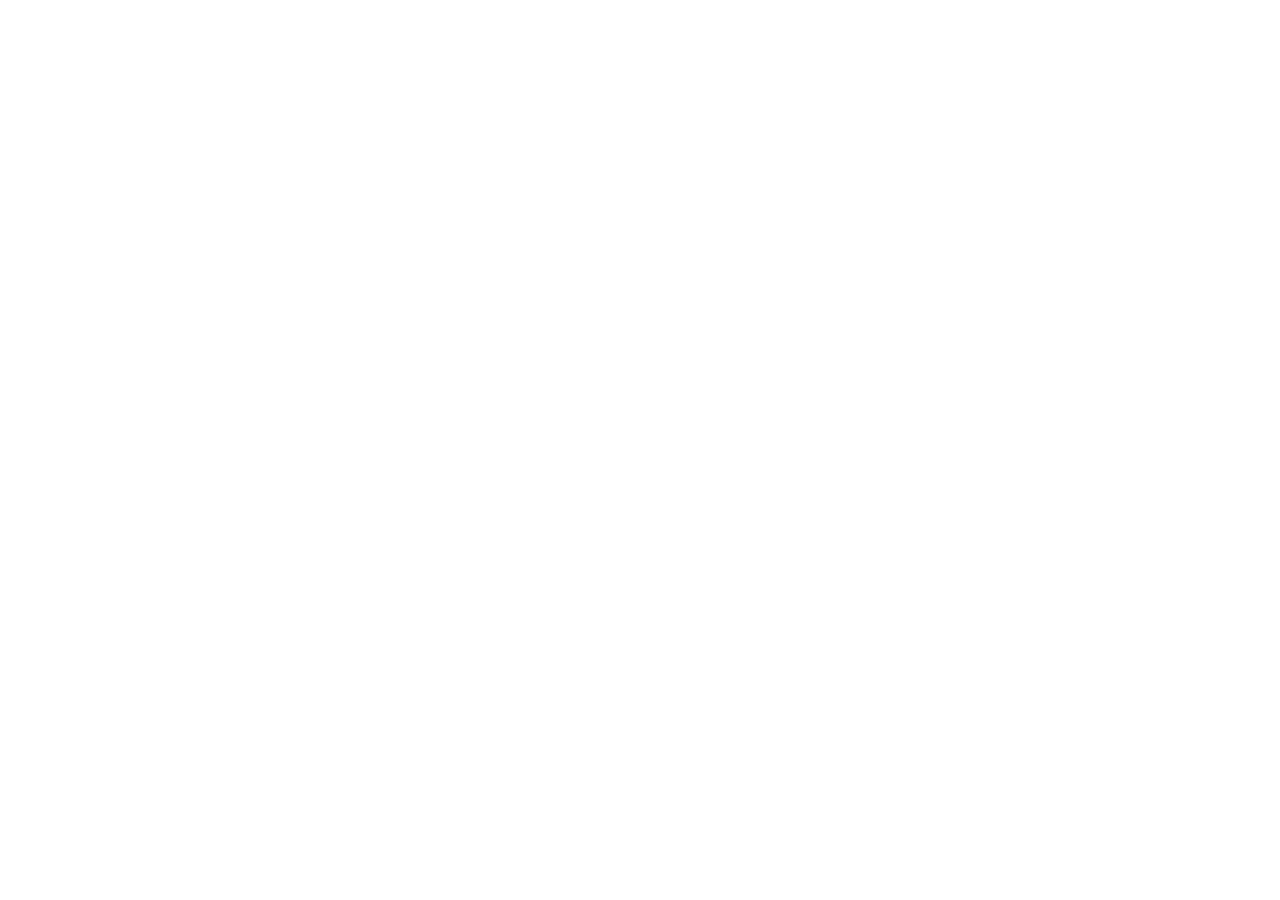
==== index.html @ a5f4c51f "Creacion de archivosd principales" ====
<!DOCTYPE html>
<html lang="en">
<head>
    <meta charset="UTF-8">
    <meta name="viewport" content="width=device-width, initial-scale=1.0">
    <title>Hollywood ofertas</title>
</head>
<body>
    
</body>
</html>
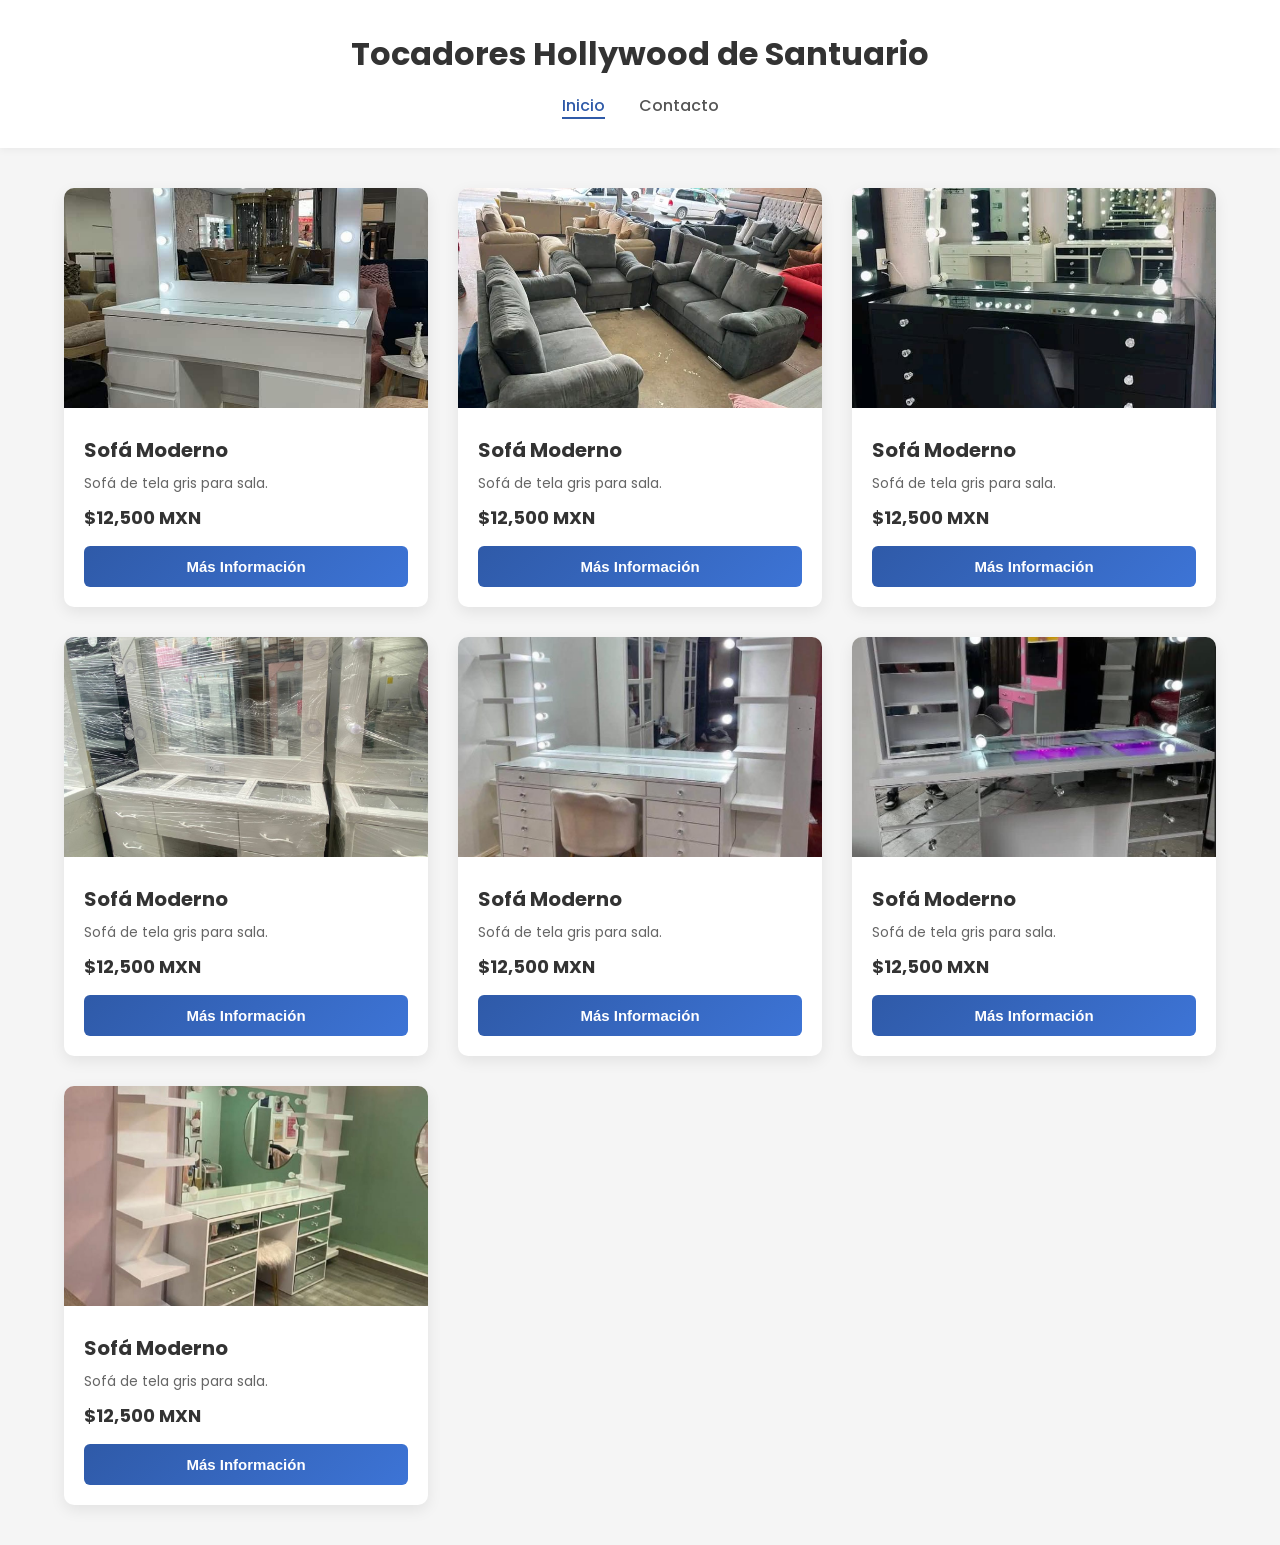
==== commit 1e18d57f: "modificaciones para contactar con el proveedor" ====
--- a/index.html
+++ b/index.html
@@ -1,11 +1,115 @@
 <!DOCTYPE html>
-<html lang="en">
+<html lang="es">
+
 <head>
     <meta charset="UTF-8">
     <meta name="viewport" content="width=device-width, initial-scale=1.0">
-    <title>Hollywood ofertas</title>
+    <title>Muebles Elegantes</title>
+    <link rel="stylesheet" href="styles.css">
+    <script defer src="app.js"></script>
+    <link href="https://fonts.googleapis.com/css2?family=Poppins:wght@400;600;700&display=swap" rel="stylesheet">
 </head>
+
 <body>
-    
+
+    <header>
+        <h1>Tocadores Hollywood de Santuario</h1>
+        <nav>
+            <a class="active" href="#">Inicio</a>
+            <a href="contacto.html">Contacto</a>
+        </nav>
+    </header>
+
+    <section class="productos">
+
+        <!-- Producto -->
+        <div class="card">
+            <img src="img/WhatsApp Image 2026-03-01 at 4.02.55 PM.jpeg" alt="Sofá Moderno">
+            <div class="info">
+                <h3>Sofá Moderno</h3>
+                <p>Sofá de tela gris para sala.</p>
+                <span class="precio">$12,500 MXN</span>
+                <button class="btn-wsp" data-producto="Sofá Moderno">
+                    Más Información
+                </button>
+            </div>
+        </div>
+
+        <!-- Repite estructura para los demás productos -->
+
+            <div class="card">
+                <img src="img/WhatsApp Image 2026-03-01 at 4.02.52 PM.jpeg" alt="Sofá Moderno">
+                <div class="info">
+                    <h3>Sofá Moderno</h3>
+                    <p>Sofá de tela gris para sala.</p>
+                    <span class="precio">$12,500 MXN</span>
+                    <button class="btn-wsp" data-producto="Sofá Moderno">
+                        Más Información
+                    </button>
+                </div>
+            </div>
+                <div class="card">
+                    <img src="img/WhatsApp Image 2026-03-01 at 4.03.04 PM.jpeg" alt="Sofá Moderno">
+                    <div class="info">
+                        <h3>Sofá Moderno</h3>
+                        <p>Sofá de tela gris para sala.</p>
+                        <span class="precio">$12,500 MXN</span>
+                        <button class="btn-wsp" data-producto="Sofá Moderno">
+                            Más Información
+                        </button>
+                    </div>
+                </div>
+
+                    <div class="card">
+                        <img src="img/WhatsApp Image 2026-03-01 at 4.02.58 PM.jpeg" alt="Sofá Moderno">
+                        <div class="info">
+                            <h3>Sofá Moderno</h3>
+                            <p>Sofá de tela gris para sala.</p>
+                            <span class="precio">$12,500 MXN</span>
+                            <button class="btn-wsp" data-producto="Sofá Moderno">
+                                Más Información
+                            </button>
+                        </div>
+                    </div>
+
+                        <div class="card">
+                            <img src="img/WhatsApp Image 2026-03-01 at 4.02.57 PM.jpeg" alt="Sofá Moderno">
+                            <div class="info">
+                                <h3>Sofá Moderno</h3>
+                                <p>Sofá de tela gris para sala.</p>
+                                <span class="precio">$12,500 MXN</span>
+                                <button class="btn-wsp" data-producto="Sofá Moderno">
+                                    Más Información
+                                </button>
+                            </div>
+                        </div>
+
+                            <div class="card">
+                                <img src="img/WhatsApp Image 2026-03-01 at 4.02.59 PM.jpeg" alt="Sofá Moderno">
+                                <div class="info">
+                                    <h3>Sofá Moderno</h3>
+                                    <p>Sofá de tela gris para sala.</p>
+                                    <span class="precio">$12,500 MXN</span>
+                                    <button class="btn-wsp" data-producto="Sofá Moderno">
+                                        Más Información
+                                    </button>
+                                </div>
+                            </div>
+
+                                <div class="card">
+                                    <img src="img/WhatsApp Image 2026-03-01 at 4.02.54 PM.jpeg" alt="Sofá Moderno">
+                                    <div class="info">
+                                        <h3>Sofá Moderno</h3>
+                                        <p>Sofá de tela gris para sala.</p>
+                                        <span class="precio">$12,500 MXN</span>
+                                        <button class="btn-wsp" data-producto="Sofá Moderno">
+                                            Más Información
+                                        </button>
+                                    </div>
+                                </div>
+
+    </section>
+
 </body>
+
 </html>
--- a/styles.css
+++ b/styles.css
@@ -0,0 +1,115 @@
+* {
+    margin: 0;
+    padding: 0;
+    box-sizing: border-box;
+}
+
+body {
+    font-family: 'Poppins', sans-serif;
+    background: #f5f5f5;
+    color: #333;
+}
+
+/* HEADER */
+header {
+    text-align: center;
+    padding: 30px 0;
+    background: white;
+    box-shadow: 0 2px 8px rgba(0, 0, 0, 0.05);
+}
+
+header h1 {
+    font-size: 32px;
+    font-weight: 700;
+    margin-bottom: 15px;
+}
+
+nav a {
+    margin: 0 15px;
+    text-decoration: none;
+    color: #555;
+    font-weight: 500;
+    transition: 0.3s ease;
+}
+
+nav a:hover,
+nav .active {
+    color: #2f5aa8;
+    border-bottom: 2px solid #2f5aa8;
+}
+
+/* GRID */
+.productos {
+    width: 90%;
+    margin: 40px auto;
+    display: grid;
+    grid-template-columns: repeat(auto-fit, minmax(300px, 1fr));
+    gap: 30px;
+}
+
+/* CARD */
+.card {
+    background: white;
+    border-radius: 10px;
+    overflow: hidden;
+    box-shadow: 0 5px 15px rgba(0, 0, 0, 0.08);
+    transition: transform 0.3s ease;
+}
+
+.card:hover {
+    transform: translateY(-8px);
+}
+
+.card img {
+    width: 100%;
+    height: 220px;
+    object-fit: cover;
+}
+
+.info {
+    padding: 20px;
+}
+
+.info h3 {
+    font-size: 20px;
+    margin-bottom: 8px;
+}
+
+.info p {
+    font-size: 14px;
+    color: #666;
+    margin-bottom: 10px;
+}
+
+.precio {
+    display: block;
+    font-weight: 700;
+    margin-bottom: 15px;
+    font-size: 18px;
+}
+
+/* BOTÓN */
+.btn-wsp {
+    width: 100%;
+    padding: 12px;
+    border: none;
+    border-radius: 6px;
+    font-size: 15px;
+    font-weight: 600;
+    cursor: pointer;
+    color: white;
+    background: linear-gradient(135deg, #2f5aa8, #3d74d6);
+    transition: all 0.4s ease;
+}
+
+/* Animación hover */
+.btn-wsp:hover {
+    background: linear-gradient(135deg, #1d3f7a, #2f5aa8);
+    transform: scale(1.05);
+    box-shadow: 0 5px 15px rgba(47, 90, 168, 0.4);
+}
+
+/* Efecto al hacer click */
+.btn-wsp:active {
+    transform: scale(0.95);
+}
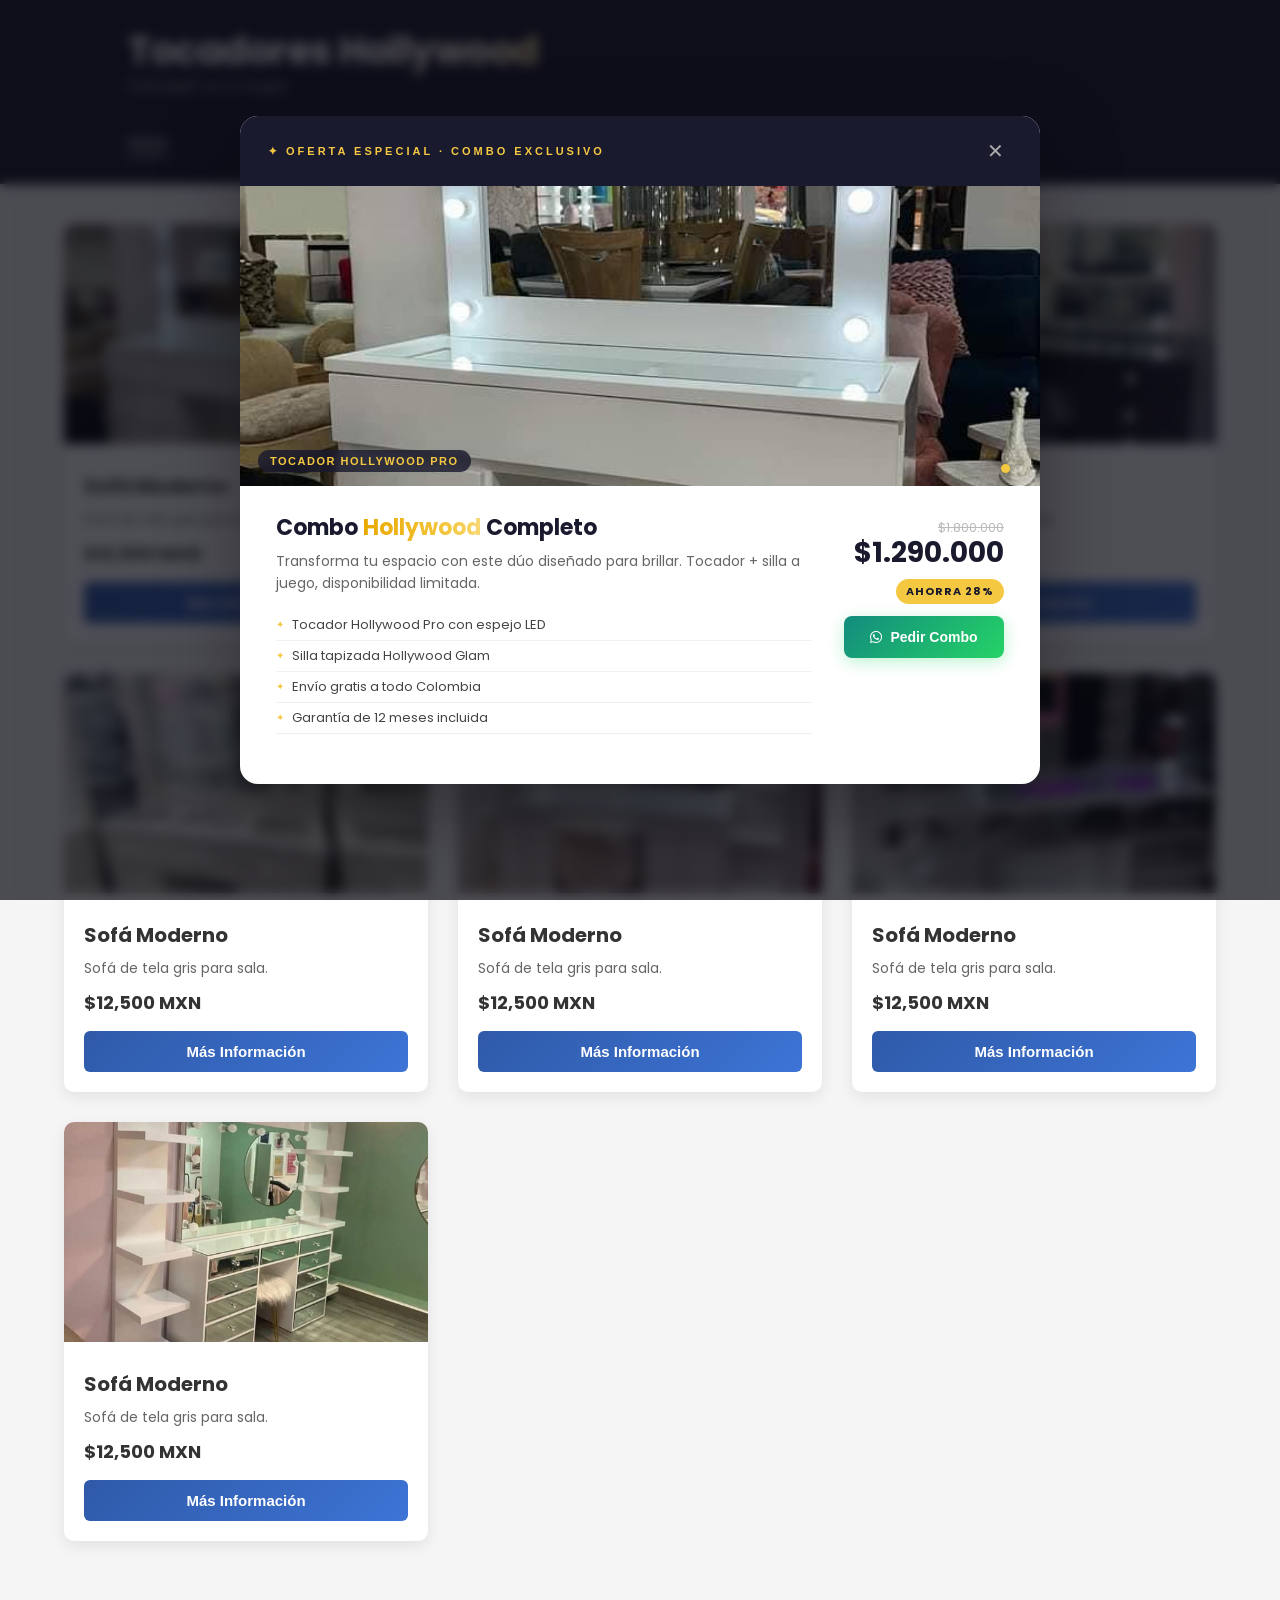
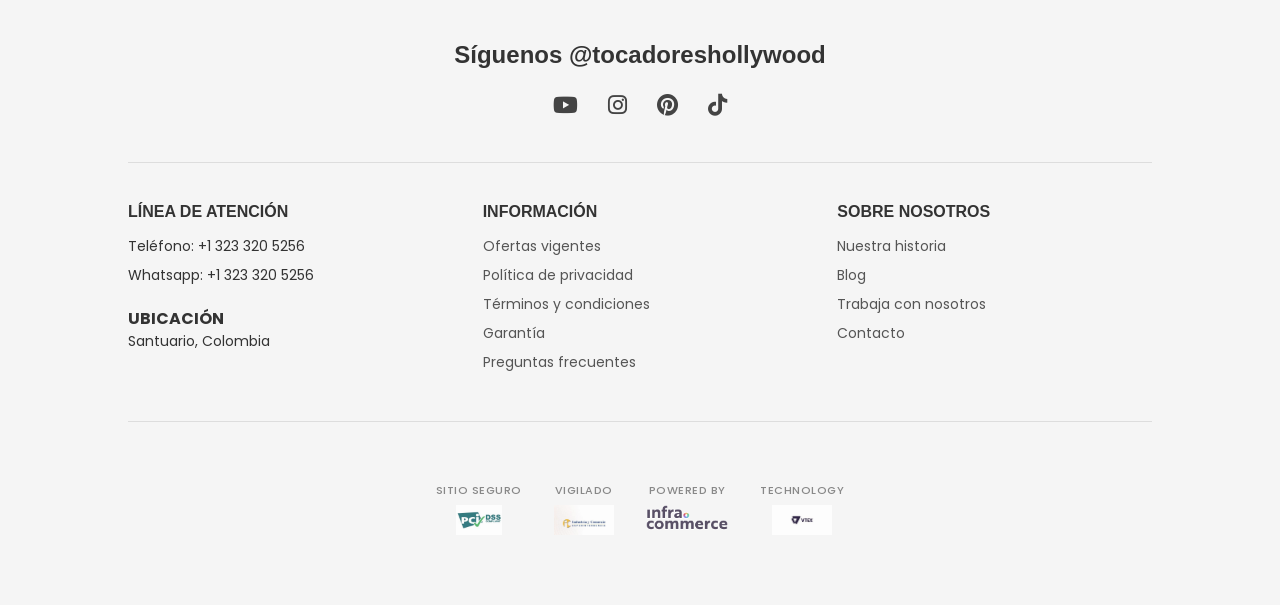
==== commit f23a47ca: "Modificacion de diseño y Pop-ups" ====
--- a/index.html
+++ b/index.html
@@ -8,15 +8,19 @@
     <link rel="stylesheet" href="styles.css">
     <script defer src="app.js"></script>
     <link href="https://fonts.googleapis.com/css2?family=Poppins:wght@400;600;700&display=swap" rel="stylesheet">
+    <link rel="stylesheet" href="https://cdnjs.cloudflare.com/ajax/libs/font-awesome/6.5.0/css/all.min.css">
 </head>
 
 <body>
 
     <header>
-        <h1>Tocadores Hollywood de Santuario</h1>
+        <h1>
+            Tocadores <span class="gold">Hollywood</span>
+            <span class="subtitle">Felicidad en tu hogar</span>
+        </h1>
         <nav>
             <a class="active" href="#">Inicio</a>
-            <a href="contacto.html">Contacto</a>
+            <!-- <a href="contacto.html">Contacto</a> -->
         </nav>
     </header>
 
@@ -110,6 +114,136 @@
 
     </section>
 
+    <!-- POPUP COMBO -->
+    <div class="popup-overlay" id="comboPopup">
+        <div class="popup-box" id="comboBox">
+    
+            <div class="popup-header">
+                <span class="combo-label">✦ Oferta Especial · Combo Exclusivo</span>
+                <button class="popup-close" id="popupClose" aria-label="Cerrar">&#x2715;</button>
+            </div>
+    
+            <div class="popup-slider">
+                <div class="popup-slide active">
+                    <img src="img/WhatsApp Image 2026-03-01 at 4.02.55 PM.jpeg" alt="Producto 1">
+                    <span class="popup-slide-tag">Tocador Hollywood Pro</span>
+                </div>
+                <div class="popup-slide">
+                    <img src="img/WhatsApp Image 2026-03-01 at 4.02.52 PM.jpeg" alt="Producto 2">
+                    <span class="popup-slide-tag">Silla Hollywood Glam</span>
+                </div>
+                <div class="popup-dots">
+                    <span class="popup-dot active" data-index="0"></span>
+                    <span class="popup-dot" data-index="1"></span>
+                </div>
+            </div>
+    
+            <div class="popup-body">
+                <div class="popup-text">
+                    <h2>Combo <em>Hollywood</em> Completo</h2>
+                    <p>Transforma tu espacio con este dúo diseñado para brillar. Tocador + silla a juego, disponibilidad
+                        limitada.</p>
+                    <ul class="popup-items">
+                        <li>Tocador Hollywood Pro con espejo LED</li>
+                        <li>Silla tapizada Hollywood Glam</li>
+                        <li>Envío gratis a todo Colombia</li>
+                        <li>Garantía de 12 meses incluida</li>
+                    </ul>
+                </div>
+    
+                <div class="popup-cta">
+                    <div class="popup-price-box">
+                        <span class="popup-price-old">$1.800.000</span>
+                        <div class="popup-price-new">$1.290.000</div>
+                    </div>
+                    <span class="popup-badge">AHORRA 28%</span>
+                    <button class="popup-btn-wsp" id="popupWsp">
+                        <i class="fab fa-whatsapp"></i> Pedir Combo
+                    </button>
+                </div>
+            </div>
+    
+        </div>
+    </div>
+
+    <footer class="footer">
+
+        <div class="footer-social">
+            <h2>Síguenos @tocadoreshollywood</h2>
+
+            <div class="social-icons">
+                <a href="#"><i class="fab fa-youtube"></i></a>
+                <a href="#"><i class="fab fa-instagram"></i></a>
+                <a href="#"><i class="fab fa-pinterest"></i></a>
+                <a href="#"><i class="fab fa-tiktok"></i></a>
+            </div>
+        </div>
+
+        <hr>
+
+        <div class="footer-container">
+
+            <div class="footer-col">
+                <h3>LÍNEA DE ATENCIÓN</h3>
+                <p>Teléfono: +1 323 320 5256</p>
+                <p>Whatsapp: +1 323 320 5256</p>
+
+                <h4>UBICACIÓN</h4>
+                <p>Santuario, Colombia</p>
+            </div>
+
+            <div class="footer-col">
+                <h3>INFORMACIÓN</h3>
+                <a href="#">Ofertas vigentes</a>
+                <a href="#">Política de privacidad</a>
+                <a href="#">Términos y condiciones</a>
+                <a href="#">Garantía</a>
+                <a href="#">Preguntas frecuentes</a>
+            </div>
+
+            <div class="footer-col">
+                <h3>SOBRE NOSOTROS</h3>
+                <a href="#">Nuestra historia</a>
+                <a href="#">Blog</a>
+                <a href="#">Trabaja con nosotros</a>
+                <a href="#">Contacto</a>
+            </div>
+
+        </div>
+
+        <hr>
+
+        <!-- Barra de logos de seguridad -->
+        <div class="footer-security">
+
+            <div class="security-badge">
+                <span class="security-label">Sitio Seguro</span>
+                <img src="img/descarga.jpg"
+                    alt="PCI DSS" class="security-logo">
+            </div>
+
+            <div class="security-badge">
+                <span class="security-label">Vigilado</span>
+                <img src="img/64b0bd2342706.r_d.692-141-0.jpeg"
+                    alt="Superintendencia de Industria y Comercio" class="security-logo">
+            </div>
+
+            <div class="security-badge">
+                <span class="security-label">Powered by</span>
+                <img src="img/infracommerce-latam.png"
+                    alt="Infracommerce" class="security-logo">
+            </div>
+
+            <div class="security-badge">
+                <span class="security-label">Technology</span>
+                <img src="img/Vtex.jpg" alt="VTEX"
+                    class="security-logo">
+            </div>
+
+        </div>
+
+    </footer>
+
 </body>
 
 </html>
--- a/styles.css
+++ b/styles.css
@@ -12,30 +12,99 @@
 
 /* HEADER */
 header {
-    text-align: center;
-    padding: 30px 0;
-    background: white;
-    box-shadow: 0 2px 8px rgba(0, 0, 0, 0.05);
+    text-align: left;
+    padding: 30px 10%;
+    background: #1a1a2e;
+    box-shadow: 0 2px 12px rgba(0, 0, 0, 0.15);
+}
+
+@keyframes goldShimmer {
+    0% {
+        background-position: 0% 50%;
+    }
+
+    50% {
+        background-position: 100% 50%;
+    }
+
+    100% {
+        background-position: 0% 50%;
+    }
+}
+
+@keyframes subtitleFloat {
+
+    0%,
+    100% {
+        transform: translateY(0px);
+        opacity: 0.75;
+    }
+
+    50% {
+        transform: translateY(-2px);
+        opacity: 1;
+    }
 }
 
 header h1 {
-    font-size: 32px;
+    font-size: 38px;
     font-weight: 700;
-    margin-bottom: 15px;
+    color: #ffffff;
+    line-height: 1.1;
+    margin-bottom: 4px;
+    letter-spacing: -0.5px;
+}
+
+/* Solo "Hollywood" tiene el efecto dorado */
+header h1 span.gold {
+    background: linear-gradient(270deg,
+            #ffffff,
+            #f5c842,
+            #e8a800,
+            #fff8dc,
+            #ffffff);
+    background-size: 300% 300%;
+    -webkit-background-clip: text;
+    -webkit-text-fill-color: transparent;
+    background-clip: text;
+    animation: goldShimmer 5s ease infinite;
+}
+
+header h1 span.subtitle {
+    display: block;
+    font-size: 15px;
+    font-weight: 300;
+    color: #a0b8a8;
+    -webkit-text-fill-color: #a0b8a8;
+    letter-spacing: 1px;
+    margin-top: 6px;
+    background: none;
+    -webkit-background-clip: unset;
+    background-clip: unset;
+    animation: subtitleFloat 4s ease-in-out infinite;
+}
+
+nav {
+    margin-top: 20px;
+    border-top: 1px solid rgba(255, 255, 255, 0.08);
+    padding-top: 14px;
 }
 
 nav a {
-    margin: 0 15px;
+    margin: 0 15px 0 0;
     text-decoration: none;
-    color: #555;
+    color: #7a9e8a;
     font-weight: 500;
-    transition: 0.3s ease;
+    font-size: 14px;
+    transition: color 0.3s ease, border-color 0.3s ease;
+    letter-spacing: 0.3px;
 }
 
 nav a:hover,
 nav .active {
-    color: #2f5aa8;
-    border-bottom: 2px solid #2f5aa8;
+    color: #dcf4e5;
+    border-bottom: 2px solid #c9e9d5;
+    padding-bottom: 2px;
 }
 
 /* GRID */
@@ -102,14 +171,462 @@
     transition: all 0.4s ease;
 }
 
-/* Animación hover */
+/* Animación hover hacia verde estilo WhatsApp */
 .btn-wsp:hover {
-    background: linear-gradient(135deg, #1d3f7a, #2f5aa8);
+    background: linear-gradient(135deg, #128C7E, #25D366);
     transform: scale(1.05);
-    box-shadow: 0 5px 15px rgba(47, 90, 168, 0.4);
+    box-shadow: 0 5px 18px rgba(37, 211, 102, 0.45);
 }
 
 /* Efecto al hacer click */
 .btn-wsp:active {
     transform: scale(0.95);
+}
+
+.footer {
+    background: #f5f5f5;
+    padding: 60px 10%;
+    font-family: 'Poppins', sans-serif;
+}
+
+/* Redes sociales */
+.footer-social {
+    text-align: center;
+    margin-bottom: 30px;
+}
+
+.footer-social h2 {
+    font-weight: 600;
+    margin-bottom: 20px;
+}
+
+.social-icons {
+    display: flex;
+    justify-content: center;
+    gap: 30px;
+    font-size: 22px;
+}
+
+.social-icons a {
+    color: #444;
+    transition: 0.3s;
+}
+
+.social-icons a:hover {
+    color: #25D366;
+    transform: scale(1.2);
+}
+
+/* línea divisoria */
+
+.footer hr {
+    margin: 40px 0;
+    border: none;
+    border-top: 1px solid #ddd;
+}
+
+/* columnas */
+
+.footer-container {
+    display: grid;
+    grid-template-columns: repeat(auto-fit, minmax(220px, 1fr));
+    gap: 40px;
+}
+
+.footer-col h3 {
+    font-size: 16px;
+    margin-bottom: 15px;
+    font-weight: 600;
+}
+
+.footer-col h4 {
+    margin-top: 20px;
+}
+
+.footer-col p {
+    font-size: 14px;
+    margin-bottom: 8px;
+}
+
+.footer-col a {
+    display: block;
+    text-decoration: none;
+    color: #555;
+    font-size: 14px;
+    margin-bottom: 8px;
+    transition: 0.3s;
+}
+
+.footer-col a:hover {
+    color: #25D366;
+}
+
+/* Barra de logos de seguridad */
+.footer-security {
+    display: flex;
+    justify-content: center;
+    align-items: center;
+    flex-wrap: wrap;
+    gap: 32px;
+    padding: 20px 0 10px;
+}
+
+.security-badge {
+    display: flex;
+    flex-direction: column;
+    align-items: center;
+    gap: 6px;
+}
+
+.security-label {
+    font-size: 11px;
+    color: #888;
+    text-transform: uppercase;
+    letter-spacing: 0.5px;
+    font-weight: 500;
+    font-family: 'Poppins', sans-serif;
+}
+
+.security-logo {
+    height: 30px;
+    width: auto;
+    object-fit: contain;
+    filter: grayscale(20%);
+    opacity: 0.85;
+    transition: opacity 0.3s, filter 0.3s;
+}
+
+.security-logo:hover {
+    opacity: 1;
+    filter: grayscale(0%);
+}
+
+/* ── POPUP COMBO ─────────────────────────────────────────── */
+@keyframes popupIn {
+    0% {
+        opacity: 0;
+        transform: scale(0.88) translateY(30px);
+    }
+
+    100% {
+        opacity: 1;
+        transform: scale(1) translateY(0);
+    }
+}
+
+@keyframes popupOut {
+    0% {
+        opacity: 1;
+        transform: scale(1) translateY(0);
+    }
+
+    100% {
+        opacity: 0;
+        transform: scale(0.88) translateY(30px);
+    }
+}
+
+@keyframes overlayIn {
+    from {
+        opacity: 0;
+    }
+
+    to {
+        opacity: 1;
+    }
+}
+
+@keyframes badgePulse {
+
+    0%,
+    100% {
+        transform: scale(1);
+    }
+
+    50% {
+        transform: scale(1.06);
+    }
+}
+
+.popup-overlay {
+    position: fixed;
+    inset: 0;
+    background: rgba(10, 10, 20, 0.72);
+    backdrop-filter: blur(6px);
+    z-index: 9999;
+    display: flex;
+    align-items: center;
+    justify-content: center;
+    animation: overlayIn 0.4s ease forwards;
+}
+
+.popup-overlay.closing {
+    animation: overlayIn 0.35s ease reverse forwards;
+}
+
+.popup-box {
+    width: 800px;
+    max-width: 95vw;
+    background: #fff;
+    border-radius: 18px;
+    overflow: hidden;
+    box-shadow: 0 30px 80px rgba(0, 0, 0, 0.35);
+    animation: popupIn 0.5s cubic-bezier(0.34, 1.56, 0.64, 1) forwards;
+    position: relative;
+    display: flex;
+    flex-direction: column;
+}
+
+.popup-box.closing {
+    animation: popupOut 0.35s ease forwards;
+}
+
+/* Franja superior oscura */
+.popup-header {
+    background: #1a1a2e;
+    padding: 18px 28px;
+    display: flex;
+    align-items: center;
+    justify-content: space-between;
+}
+
+.popup-header .combo-label {
+    font-family: 'Poppins', sans-serif;
+    font-size: 11px;
+    font-weight: 600;
+    letter-spacing: 3px;
+    text-transform: uppercase;
+    color: #f5c842;
+}
+
+.popup-close {
+    background: none;
+    border: none;
+    cursor: pointer;
+    width: 34px;
+    height: 34px;
+    border-radius: 50%;
+    display: flex;
+    align-items: center;
+    justify-content: center;
+    color: #aaa;
+    font-size: 20px;
+    transition: background 0.25s, color 0.25s, transform 0.25s;
+}
+
+.popup-close:hover {
+    background: rgba(255, 255, 255, 0.12);
+    color: #fff;
+    transform: rotate(90deg);
+}
+
+/* Carrusel de imágenes */
+.popup-slider {
+    position: relative;
+    width: 100%;
+    height: 300px;
+    overflow: hidden;
+    background: #0d0d1a;
+}
+
+.popup-slide {
+    position: absolute;
+    inset: 0;
+    display: flex;
+    align-items: center;
+    justify-content: center;
+    opacity: 0;
+    transition: opacity 0.7s ease, transform 0.7s ease;
+    transform: scale(1.04);
+}
+
+.popup-slide.active {
+    opacity: 1;
+    transform: scale(1);
+}
+
+.popup-slide img {
+    width: 100%;
+    height: 100%;
+    object-fit: cover;
+}
+
+.popup-slide-tag {
+    position: absolute;
+    bottom: 14px;
+    left: 18px;
+    background: rgba(26, 26, 46, 0.82);
+    color: #f5c842;
+    font-size: 11px;
+    font-weight: 600;
+    letter-spacing: 1.5px;
+    text-transform: uppercase;
+    padding: 5px 12px;
+    border-radius: 20px;
+    backdrop-filter: blur(4px);
+}
+
+/* Dots */
+.popup-dots {
+    position: absolute;
+    bottom: 14px;
+    right: 18px;
+    display: flex;
+    gap: 6px;
+}
+
+.popup-dot {
+    width: 7px;
+    height: 7px;
+    border-radius: 50%;
+    background: rgba(255, 255, 255, 0.35);
+    transition: background 0.3s, transform 0.3s;
+    cursor: pointer;
+}
+
+.popup-dot.active {
+    background: #f5c842;
+    transform: scale(1.3);
+}
+
+/* Cuerpo del popup */
+.popup-body {
+    padding: 28px 36px 32px;
+    display: flex;
+    gap: 32px;
+    align-items: flex-start;
+}
+
+.popup-text {
+    flex: 1;
+}
+
+.popup-text h2 {
+    font-family: 'Poppins', sans-serif;
+    font-size: 22px;
+    font-weight: 700;
+    color: #1a1a2e;
+    margin-bottom: 8px;
+    line-height: 1.25;
+}
+
+.popup-text h2 em {
+    font-style: normal;
+    background: linear-gradient(270deg, #e8a800, #f5c842, #fff8dc, #f5c842, #e8a800);
+    background-size: 300% 300%;
+    -webkit-background-clip: text;
+    -webkit-text-fill-color: transparent;
+    background-clip: text;
+    animation: goldShimmer 4s ease infinite;
+}
+
+.popup-text p {
+    font-size: 14px;
+    color: #666;
+    line-height: 1.6;
+    margin-bottom: 16px;
+}
+
+.popup-items {
+    list-style: none;
+    margin-bottom: 18px;
+}
+
+.popup-items li {
+    font-size: 13px;
+    color: #444;
+    padding: 5px 0;
+    border-bottom: 1px solid #f0f0f0;
+    display: flex;
+    align-items: center;
+    gap: 8px;
+}
+
+.popup-items li::before {
+    content: '✦';
+    color: #f5c842;
+    font-size: 10px;
+}
+
+/* Precio + CTA */
+.popup-cta {
+    display: flex;
+    flex-direction: column;
+    align-items: flex-end;
+    gap: 12px;
+    min-width: 160px;
+}
+
+.popup-price-box {
+    text-align: right;
+}
+
+.popup-price-old {
+    font-size: 13px;
+    color: #bbb;
+    text-decoration: line-through;
+    font-family: 'Poppins', sans-serif;
+}
+
+.popup-price-new {
+    font-size: 28px;
+    font-weight: 700;
+    color: #1a1a2e;
+    font-family: 'Poppins', sans-serif;
+    line-height: 1;
+}
+
+.popup-badge {
+    background: #f5c842;
+    color: #1a1a2e;
+    font-size: 11px;
+    font-weight: 700;
+    padding: 4px 10px;
+    border-radius: 20px;
+    letter-spacing: 1px;
+    animation: badgePulse 2s ease-in-out infinite;
+}
+
+.popup-btn-wsp {
+    width: 100%;
+    padding: 13px 20px;
+    border: none;
+    border-radius: 8px;
+    font-size: 14px;
+    font-weight: 600;
+    cursor: pointer;
+    color: white;
+    background: linear-gradient(135deg, #128C7E, #25D366);
+    font-family: 'Poppins', sans-serif;
+    transition: transform 0.3s, box-shadow 0.3s;
+    box-shadow: 0 4px 16px rgba(37, 211, 102, 0.3);
+    display: flex;
+    align-items: center;
+    justify-content: center;
+    gap: 8px;
+}
+
+.popup-btn-wsp:hover {
+    transform: scale(1.04);
+    box-shadow: 0 6px 22px rgba(37, 211, 102, 0.5);
+}
+
+.popup-btn-wsp:active {
+    transform: scale(0.97);
+}
+
+@media (max-width: 600px) {
+    .popup-body {
+        flex-direction: column;
+        gap: 20px;
+    }
+
+    .popup-cta {
+        align-items: flex-start;
+        width: 100%;
+    }
+
+    .popup-price-box {
+        text-align: left;
+    }
 }
